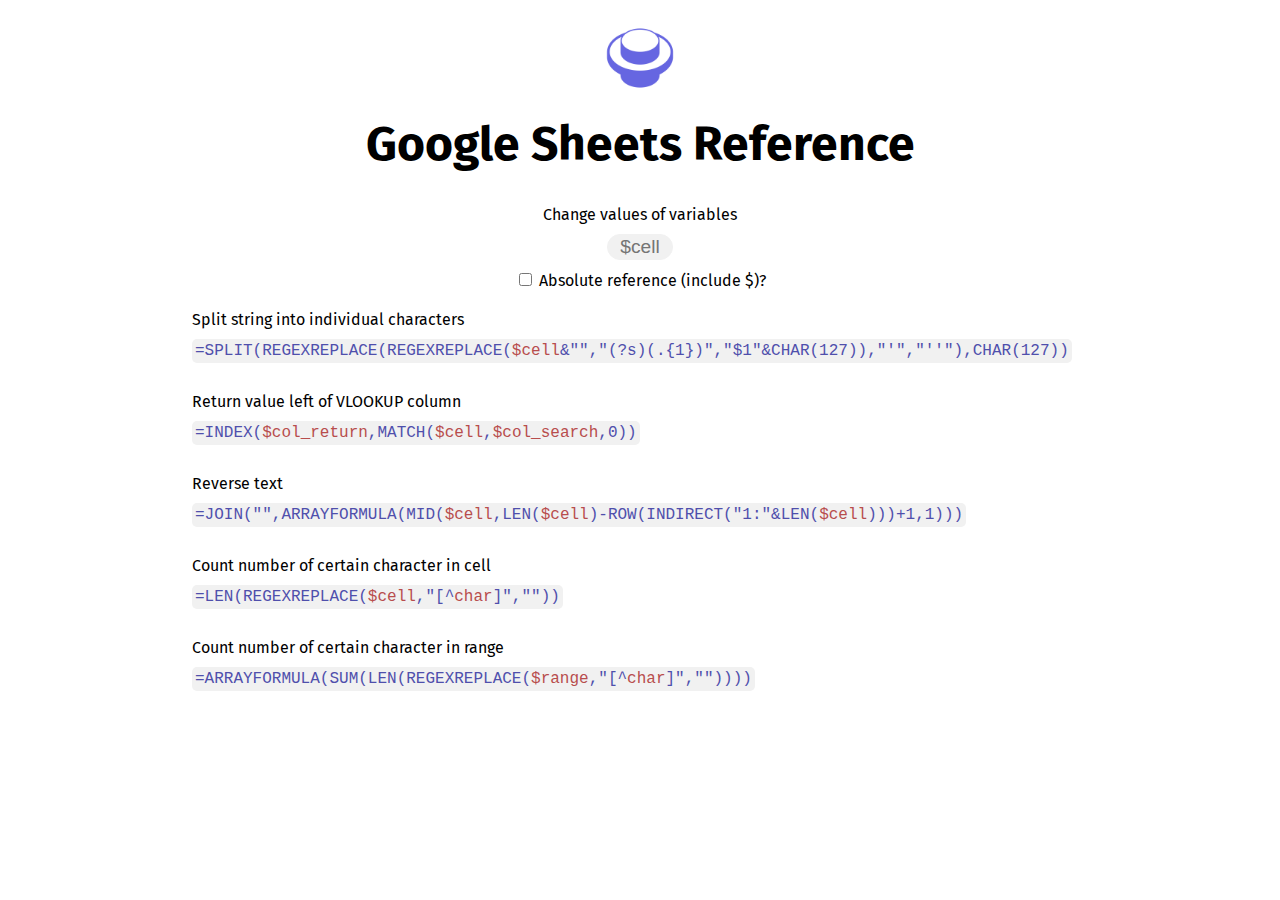
==== gsheets.html @ e3ba5011 "google sheets reference" ====
<!DOCTYPE html>

<head>
    <title>Google Sheets Reference</title>
    <meta charset="utf-8" />
    <meta name="viewport" content="width=device-width, initial-scale=1" />
    <link href="https://fonts.googleapis.com/css?family=Fira+Sans" rel="stylesheet">
    <link rel="stylesheet" href="base.css">
    <script src="js/gsheets.js" defer></script>
    <link rel="shortcut icon" href="favicon.ico" type="image/x-icon" />
</head>

<body>
    <div class="centerx box topy" style="height:auto;text-align:center;padding:20px">
        <div style="position:absolute;margin:auto;left:0;right:0;text-align:center;z-index:1;top:-40px;width:70px">
            <a href="index.html">
                <img src="images/logo.png" width="70" height="70"
                    style="width:70px;height:70px;display:block;margin:auto;">
            </a>
        </div>
        <h1>Google Sheets Reference</h1>

        <style>
            .special {
                color: #b84d4d;
            }
        </style>
        <p>Change values of variables</p>
        <input id="cell" type="text" placeholder="$cell" class="code-input" maxlength=6>
        <br>
        <input type="checkbox" id="ref">
        <label for="ref">Absolute reference (include $)?</label>
        <div style="text-align:left;margin-top:20px;">
            <p>Split string into individual characters</p>
            <code>=SPLIT(REGEXREPLACE(REGEXREPLACE(<span
                    class="special c">$cell</span>&"","(?s)(.{1})","$1"&CHAR(127)),"'","''"),CHAR(127))</code>
            <br><br>
            <p>Return value left of VLOOKUP column</p>
            <code>=INDEX(<span class="special">$col_return</span>,MATCH(<span class="special c">$cell</span>,<span
                    class="special">$col_search</span>,0))</code>
            <br><br>
            <p>Reverse text</p>
            <code>=JOIN("",ARRAYFORMULA(MID(<span class="special c">$cell</span>,LEN(<span
                    class="special c">$cell</span>)-ROW(INDIRECT("1:"&LEN(<span
                    class="special c">$cell</span>)))+1,1)))</code>
            <br><br>
            <p>Count number of certain character in cell</p>
            <code>=LEN(REGEXREPLACE(<span class="special c">$cell</span>,"[^<span
                    class="special">char</span>]",""))</code>
            <br><br>
            <p>Count number of certain character in range</p>
            <code>=ARRAYFORMULA(SUM(LEN(REGEXREPLACE(<span class="special">$range</span>,"[^<span
                    class="special">char</span>]",""))))</code>
            <br><br>
        </div>
    </div>
</body>

</html>
---- base.css ----
html,
body {
    height: 100%;
    font-family: "Fira Sans", sans-serif;
    padding: 0;
    margin: 0;
}

h1 {
    font-size: 3rem;
}

p {
    margin: 0;
    font-family: "Fira Sans", sans-serif;
    font-size: 16px;
}

a {
    font-family: "Fira Sans", sans-serif;
}

@media only screen and (min-width: 600px) {
    .centery {
        position: relative;
        top: 50%;
        transform: translateY(-50%);
    }
}

@media only screen and (max-width: 600px) {
    .centery {
        position: relative;
        top: 7%
    }
}

.topy {
    position: relative;
    top: 7%
}

.centerx {
    position: relative;
    margin: auto;
}

.box {
    width: 70%;
    max-width: 900px;
    min-width: 300px;
}

.text {
    height: 50px;
    max-width: 400px;
    width: 90%;
    border-radius: 50px;
    outline: none;
    border: 3px #3E3EDA solid;
    font-size: 40px;
    font-family: "Fira Sans";
    padding: 5px 10px;
    text-align: center;
}

#copy-result {
    border-radius: 5px;
    background-color: #b7b7ff;
    padding: 10px;
    width: 300px;
    margin: 15px auto;
}

.char {
    padding: 5px 6px;
    min-width: 40px;
    overflow: auto;
    border-radius: 5px;
    border: 2px #ddd solid;
    font-size: 30px;
    margin: 0px 4px;
    -webkit-user-select: none;
    -moz-user-select: none;
    -ms-user-select: none;
    user-select: none;
    line-height: 55px;
    white-space: pre-wrap;
    transition: all 0.1s linear;
}

.char:hover {
    cursor: pointer;
}

.char2 {
    padding: 5px 6px;
    min-width: 40px;
    overflow: auto;
    border-radius: 5px;
    border: 2px #ddd solid;
    font-size: 30px;
    margin: 0px 4px;
    -webkit-user-select: none;
    -moz-user-select: none;
    -ms-user-select: none;
    user-select: none;
    line-height: 55px;
    white-space: pre-wrap;
}

.btn {
    outline: none;
    font-size: 20px;
    padding: 5px 15px;
    text-decoration: none;
    font-family: "Fira Sans";
    cursor: pointer;
    border: 2px #3e3eda solid;
    border-radius: 50px;
    background-color: white;
    color: #3E3EDA;
    transition: all 0.1s linear;
}

.btn:hover {
    background-color: hsl(234, 100%, 96%);
}

.not {
    border: 2px #ff9393 solid;
    background-color: #fff7f7;
}

a {
    color: black;
}

#balanced {
    transition: opacity 0.3s linear;
}

#balanced:not(.show) {
    opacity: 0;
    pointer-events: none;
    cursor: default;
    visibility: hidden;
}

#result {
    transition: opacity 0.7s linear;
}

#result:not(.show) {
    opacity: 0;
    pointer-events: none;
    cursor: default;
    visibility: hidden;
}

.tooltip {
    background-color: rgb(101, 101, 225);
    z-index: 5;
    color: white;
    width: 70px;
    padding: 10px 15px;
    border-radius: 50px;
    display: inline-block;
    transition: opacity 0.2s linear;
}

.tooltip::after {
    content: "";
    position: absolute;
    top: 37px;
    left: 50%;
    margin-left: -7px;
    border-width: 7px;
    border-style: solid;
    border-color: rgb(101, 101, 225) transparent transparent transparent;
    transition: opacity 0.2s linear;
}

.tooltip:not(.show) {
    opacity: 0;
    pointer-events: none;
    cursor: default;
}

code {
    font-family: Consolas, "courier new";
    color: #4f4fac;
    background-color: #f1f1f1;
    padding: 3px;
    font-size: 100%;
    display: inline-block;
    margin: 10px 0px;
    border-radius: 5px;
    overflow-wrap: anywhere;
}

.code-input{
    background-color: #f1f1f1;
    color:#b84d4d;
    border:1px #f1f1f1 solid;
    margin: 10px 0px;
    width:60px;
    font-size:120%;
    text-align:center;
    border-radius:100px;
    outline:none;
}

.code-input:focus{
    border:1px #b84d4d solid;
}
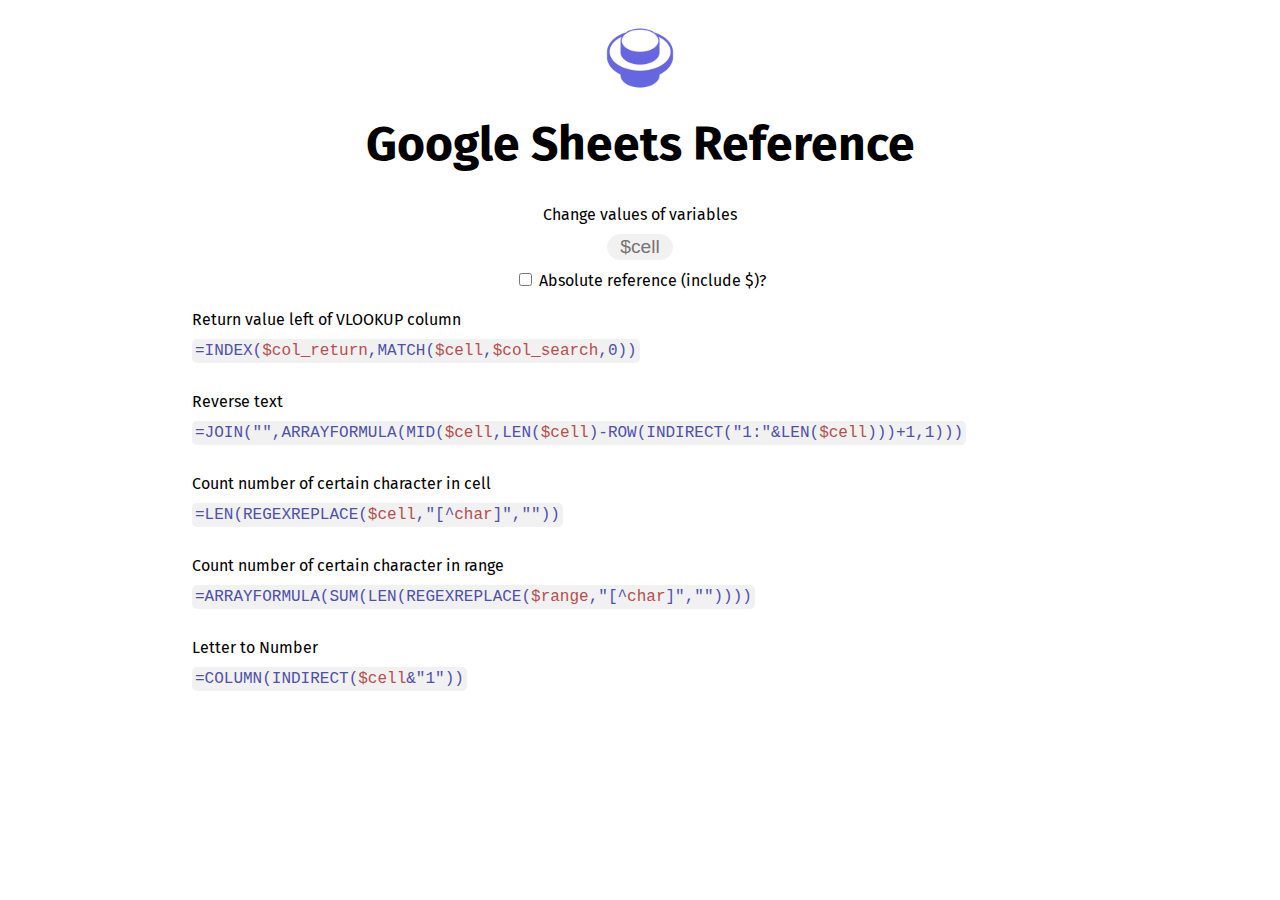
==== commit 2333b948: "optional anagram" ====
--- a/gsheets.html
+++ b/gsheets.html
@@ -28,29 +28,28 @@
         <p>Change values of variables</p>
         <input id="cell" type="text" placeholder="$cell" class="code-input" maxlength=6>
         <br>
-        <input type="checkbox" id="ref">
+        <input type="checkbox" class="checkbox" id="ref">
         <label for="ref">Absolute reference (include $)?</label>
         <div style="text-align:left;margin-top:20px;">
-            <p>Split string into individual characters</p>
-            <code>=SPLIT(REGEXREPLACE(REGEXREPLACE(<span
-                    class="special c">$cell</span>&"","(?s)(.{1})","$1"&CHAR(127)),"'","''"),CHAR(127))</code>
-            <br><br>
             <p>Return value left of VLOOKUP column</p>
-            <code>=INDEX(<span class="special">$col_return</span>,MATCH(<span class="special c">$cell</span>,<span
+            <code class="code-tall">=INDEX(<span class="special">$col_return</span>,MATCH(<span class="special c">$cell</span>,<span
                     class="special">$col_search</span>,0))</code>
             <br><br>
             <p>Reverse text</p>
-            <code>=JOIN("",ARRAYFORMULA(MID(<span class="special c">$cell</span>,LEN(<span
+            <code class="code-tall">=JOIN("",ARRAYFORMULA(MID(<span class="special c">$cell</span>,LEN(<span
                     class="special c">$cell</span>)-ROW(INDIRECT("1:"&LEN(<span
                     class="special c">$cell</span>)))+1,1)))</code>
             <br><br>
             <p>Count number of certain character in cell</p>
-            <code>=LEN(REGEXREPLACE(<span class="special c">$cell</span>,"[^<span
+            <code class="code-tall">=LEN(REGEXREPLACE(<span class="special c">$cell</span>,"[^<span
                     class="special">char</span>]",""))</code>
             <br><br>
             <p>Count number of certain character in range</p>
-            <code>=ARRAYFORMULA(SUM(LEN(REGEXREPLACE(<span class="special">$range</span>,"[^<span
+            <code class="code-tall">=ARRAYFORMULA(SUM(LEN(REGEXREPLACE(<span class="special">$range</span>,"[^<span
                     class="special">char</span>]",""))))</code>
+            <br><br>
+            <p>Letter to Number</p>
+            <code class="code-tall">=COLUMN(INDIRECT(<span class="special c">$cell</span>&"1"))</code>
             <br><br>
         </div>
     </div>
--- a/base.css
+++ b/base.css
@@ -54,6 +54,19 @@
 .text {
     height: 50px;
     max-width: 400px;
+    width: 90%;
+    border-radius: 50px;
+    outline: none;
+    border: 3px #3E3EDA solid;
+    font-size: 40px;
+    font-family: "Fira Sans";
+    padding: 5px 10px;
+    text-align: center;
+}
+
+.small {
+    height: 50px;
+    max-width: 100px;
     width: 90%;
     border-radius: 50px;
     outline: none;
@@ -191,26 +204,60 @@
     font-family: Consolas, "courier new";
     color: #4f4fac;
     background-color: #f1f1f1;
-    padding: 3px;
     font-size: 100%;
     display: inline-block;
+    border-radius: 5px;
+    padding: 3px;
+    overflow-wrap: anywhere;
+}
+
+.code-tall {
     margin: 10px 0px;
-    border-radius: 5px;
-    overflow-wrap: anywhere;
-}
-
-.code-input{
+}
+
+.code-input {
     background-color: #f1f1f1;
-    color:#b84d4d;
-    border:1px #f1f1f1 solid;
+    color: #b84d4d;
+    border: 1px #f1f1f1 solid;
     margin: 10px 0px;
-    width:60px;
-    font-size:120%;
-    text-align:center;
-    border-radius:100px;
-    outline:none;
-}
-
-.code-input:focus{
-    border:1px #b84d4d solid;
+    width: 60px;
+    font-size: 120%;
+    text-align: center;
+    border-radius: 100px;
+    outline: none;
+}
+
+.code-input:focus {
+    border: 1px #b84d4d solid;
+}
+
+.checkbox {
+    accent-color: #6666E1;
+}
+
+.spoiler {
+    color: black;
+    background-color: black;
+}
+
+.spoiler:hover {
+    background-color:white;
+}
+
+#add {
+    color: #3eda65;
+    border: 2px #3eda65 solid;
+}
+
+#add:hover {
+    background-color: hsl(141, 100%, 96%)
+}
+
+#sub {
+    color: #cf4467;
+    border: 2px #cf4467 solid;
+}
+
+#sub:hover {
+    background-color: hsl(0, 100%, 96%)
 }